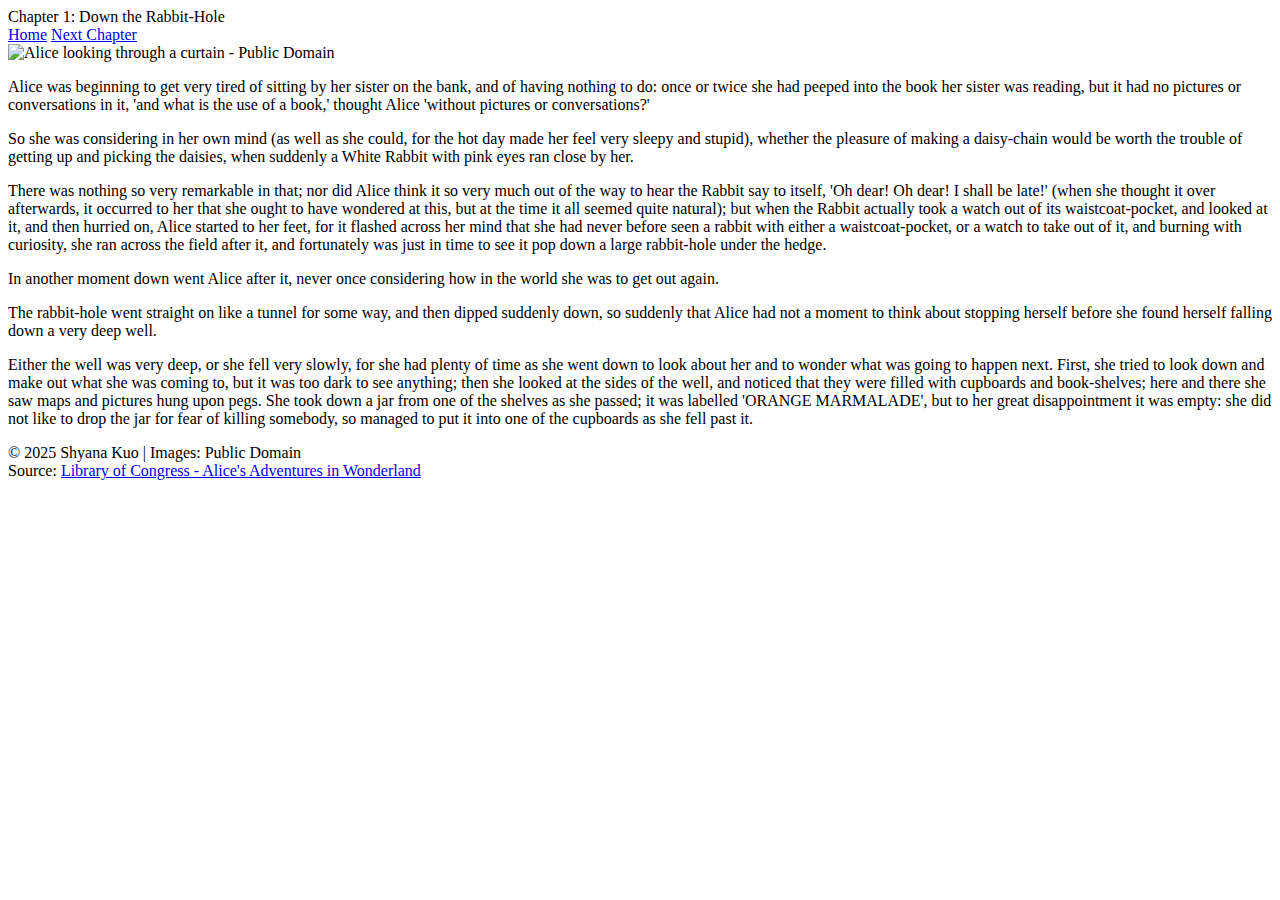
==== chapter1.html @ 797e6e1f "Create chapter1.html" ====
<!DOCTYPE html>
<html lang="en">
<head>
    <meta charset="UTF-8">
    <meta name="viewport" content="width=device-width, initial-scale=1.0">
    <title>Chapter 1 - Down the Rabbit-Hole</title>
    <link rel="stylesheet" href="styles.css">
</head>
<body>
    <header>Chapter 1: Down the Rabbit-Hole</header>
    <nav>
        <a href="index.html">Home</a>
        <a href="chapter2.html">Next Chapter</a>
    </nav>
    <img src= "image/alice_1_2.png" alt="Alice looking through a curtain - Public Domain">
    <p>Alice was beginning to get very tired of sitting by her sister on the bank, and of having nothing to do: once or twice she had peeped into the book her sister was reading, but it had no pictures or conversations in it, 'and what is the use of a book,' thought Alice 'without pictures or conversations?'</p>
    <p>So she was considering in her own mind (as well as she could, for the hot day made her feel very sleepy and stupid), whether the pleasure of making a daisy-chain would be worth the trouble of getting up and picking the daisies, when suddenly a White Rabbit with pink eyes ran close by her.</p>
    <p>There was nothing so very remarkable in that; nor did Alice think it so very much out of the way to hear the Rabbit say to itself, 'Oh dear! Oh dear! I shall be late!' (when she thought it over afterwards, it occurred to her that she ought to have wondered at this, but at the time it all seemed quite natural); but when the Rabbit actually took a watch out of its waistcoat-pocket, and looked at it, and then hurried on, Alice started to her feet, for it flashed across her mind that she had never before seen a rabbit with either a waistcoat-pocket, or a watch to take out of it, and burning with curiosity, she ran across the field after it, and fortunately was just in time to see it pop down a large rabbit-hole under the hedge.</p>
    <p>In another moment down went Alice after it, never once considering how in the world she was to get out again.</p>
    <p>The rabbit-hole went straight on like a tunnel for some way, and then dipped suddenly down, so suddenly that Alice had not a moment to think about stopping herself before she found herself falling down a very deep well.</p>
    <p>Either the well was very deep, or she fell very slowly, for she had plenty of time as she went down to look about her and to wonder what was going to happen next. First, she tried to look down and make out what she was coming to, but it was too dark to see anything; then she looked at the sides of the well, and noticed that they were filled with cupboards and book-shelves; here and there she saw maps and pictures hung upon pegs. She took down a jar from one of the shelves as she passed; it was labelled 'ORANGE MARMALADE', but to her great disappointment it was empty: she did not like to drop the jar for fear of killing somebody, so managed to put it into one of the cupboards as she fell past it.</p>
   <footer>
        &copy; 2025 Shyana Kuo | Images: Public Domain <br>
        Source: <a href="https://www.loc.gov/item/12031272" target="_blank">Library of Congress - Alice's Adventures in Wonderland</a>
    </footer>
</body>
</html>
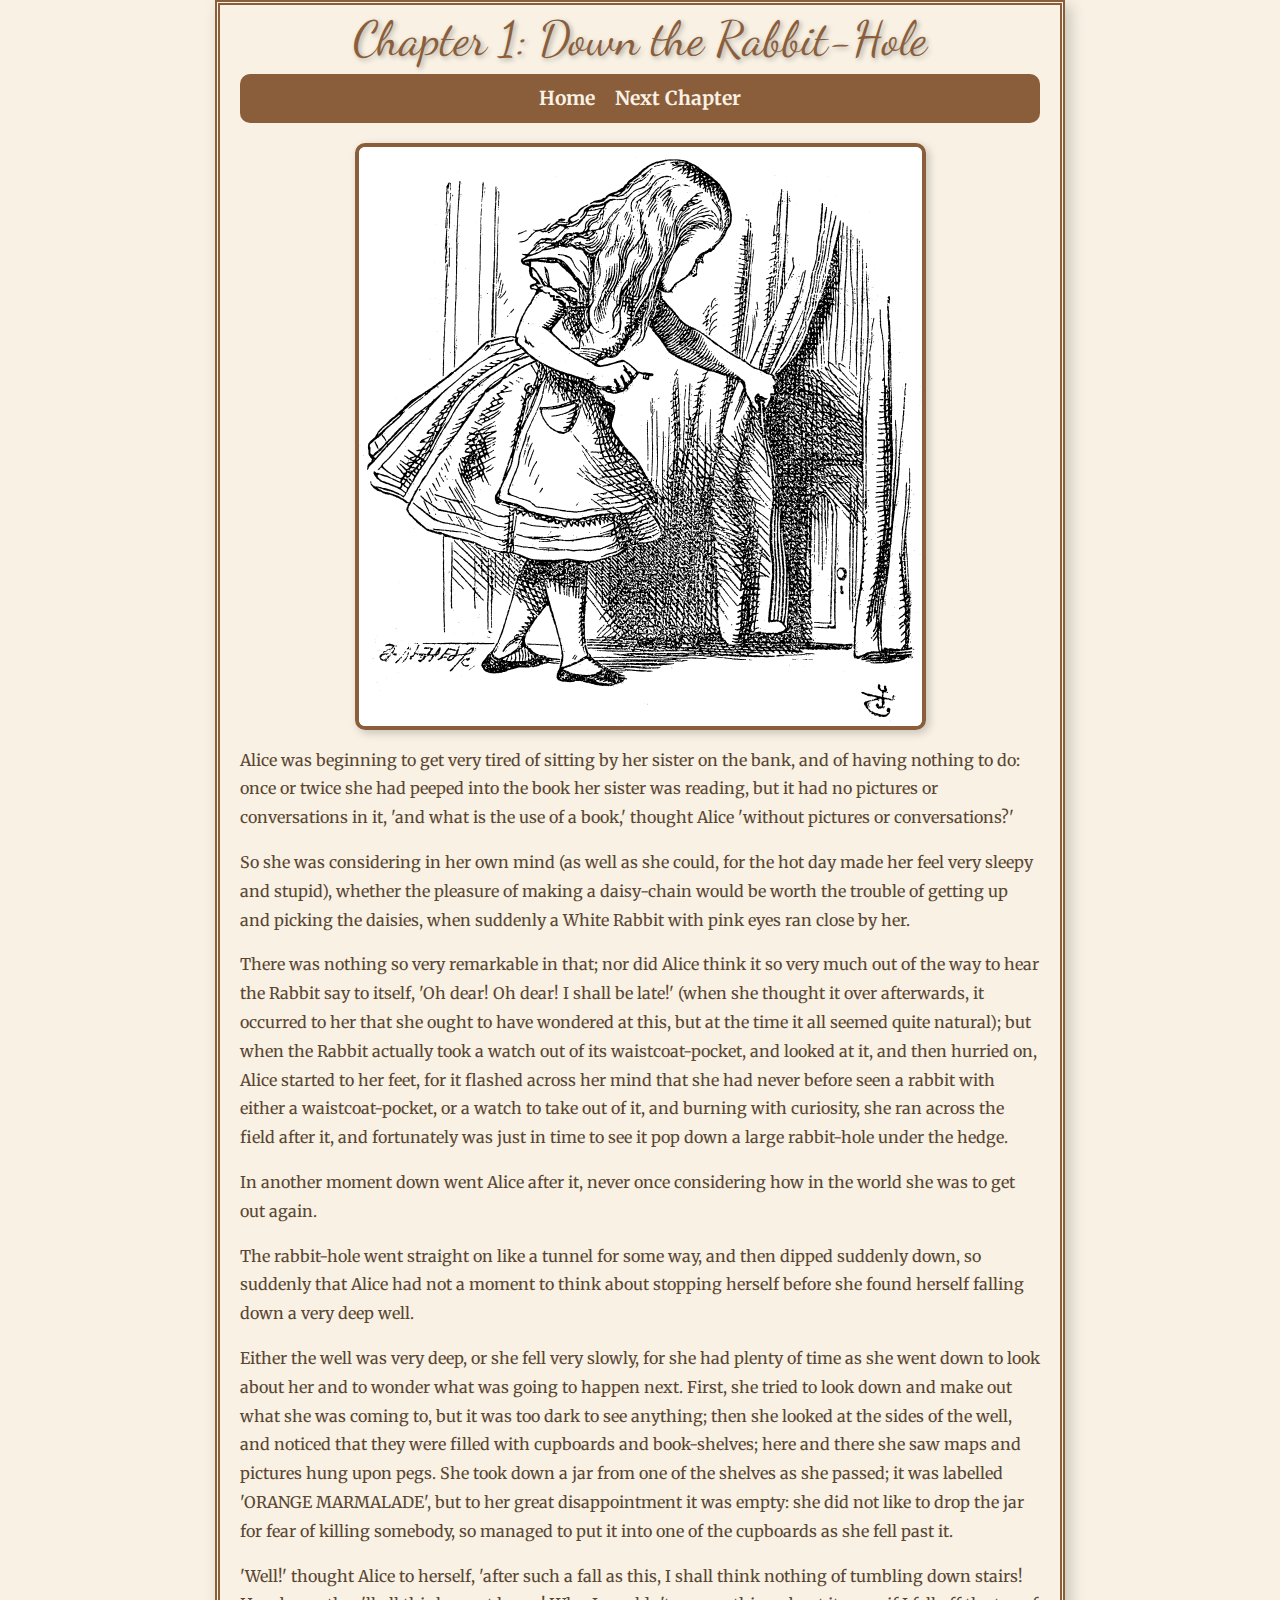
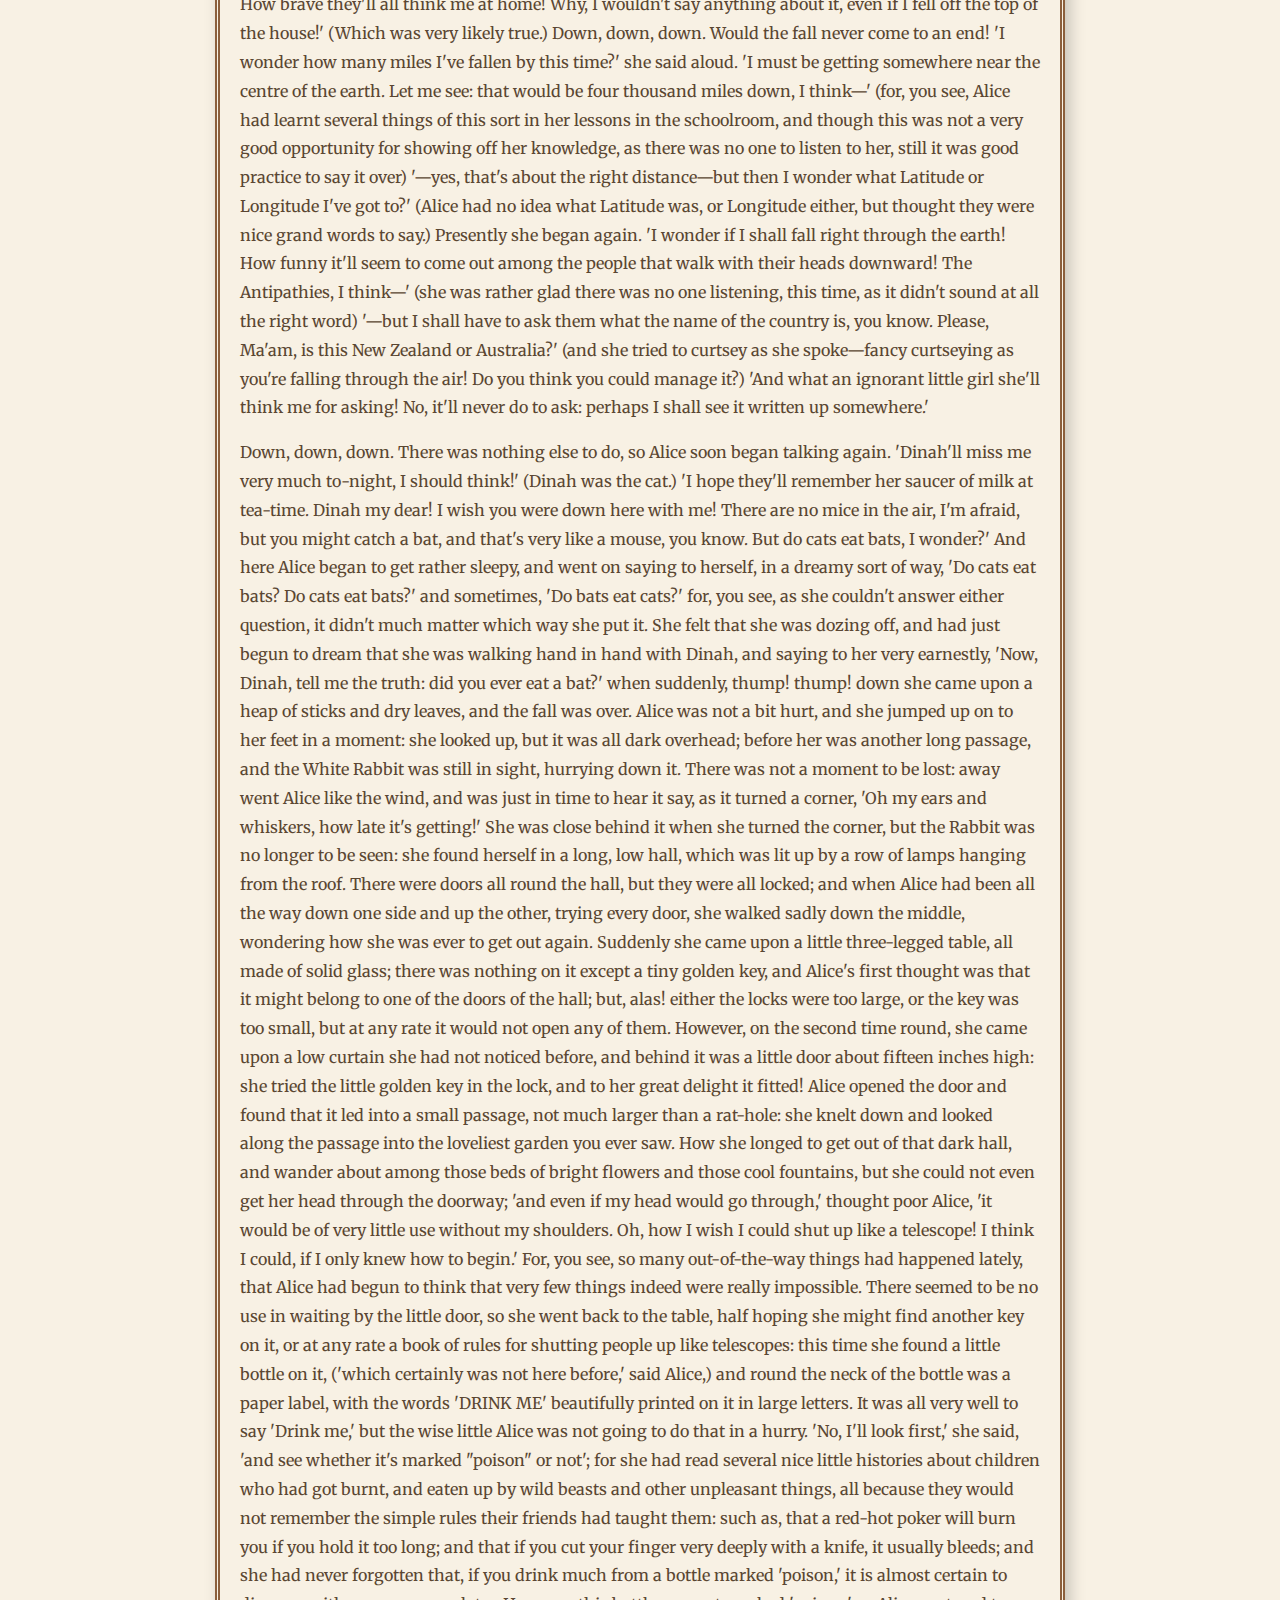
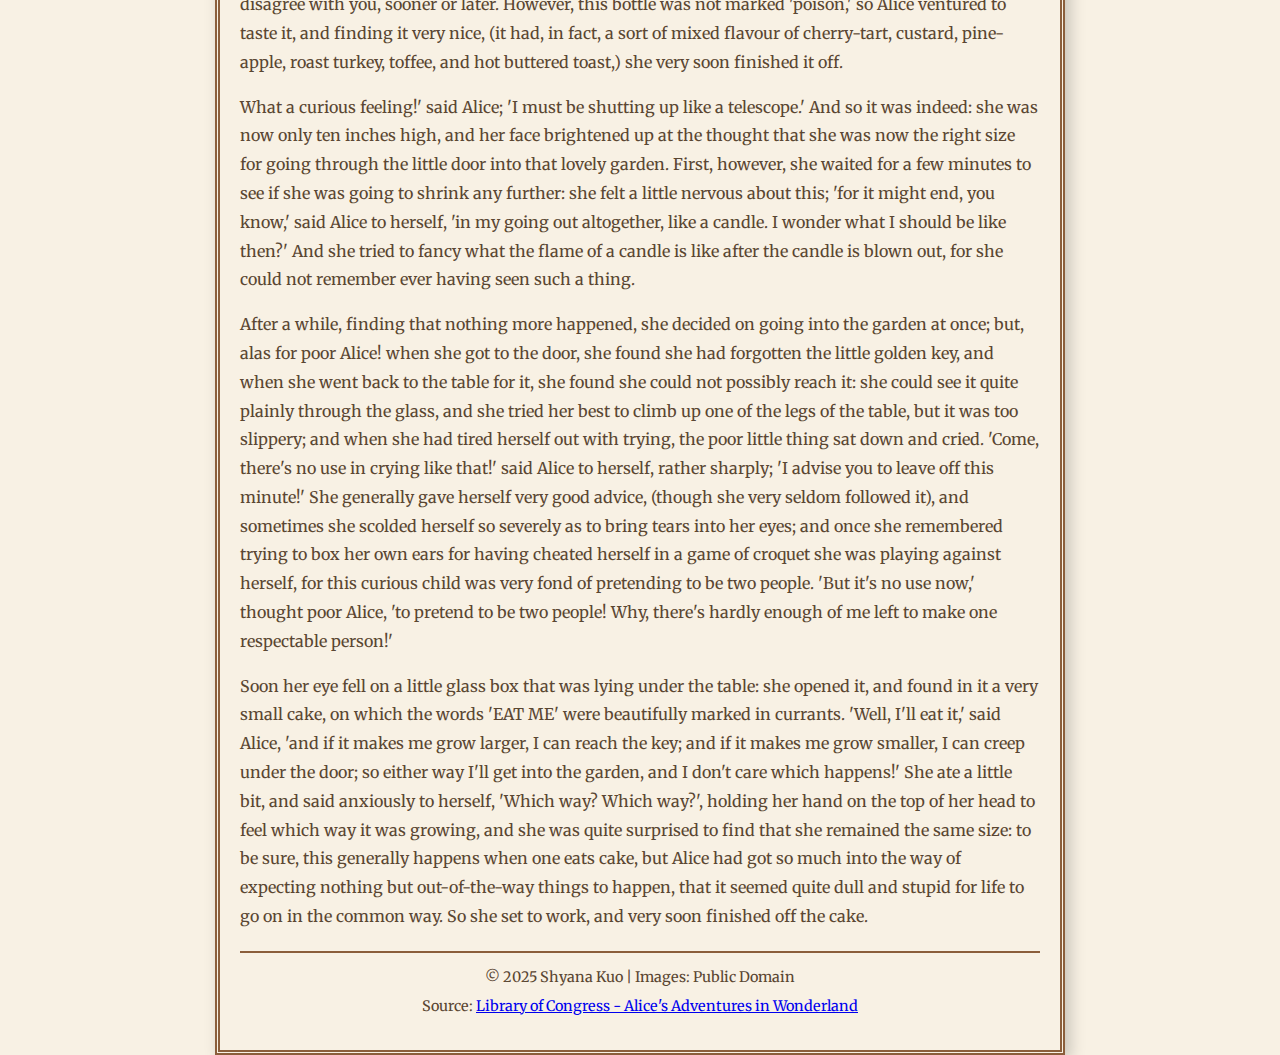
==== commit 9d40762d: "Update chapter1.html" ====
--- a/chapter1.html
+++ b/chapter1.html
@@ -19,9 +19,27 @@
     <p>In another moment down went Alice after it, never once considering how in the world she was to get out again.</p>
     <p>The rabbit-hole went straight on like a tunnel for some way, and then dipped suddenly down, so suddenly that Alice had not a moment to think about stopping herself before she found herself falling down a very deep well.</p>
     <p>Either the well was very deep, or she fell very slowly, for she had plenty of time as she went down to look about her and to wonder what was going to happen next. First, she tried to look down and make out what she was coming to, but it was too dark to see anything; then she looked at the sides of the well, and noticed that they were filled with cupboards and book-shelves; here and there she saw maps and pictures hung upon pegs. She took down a jar from one of the shelves as she passed; it was labelled 'ORANGE MARMALADE', but to her great disappointment it was empty: she did not like to drop the jar for fear of killing somebody, so managed to put it into one of the cupboards as she fell past it.</p>
+    <p>'Well!' thought Alice to herself, 'after such a fall as this, I shall think nothing of tumbling down stairs! How brave they'll all think me at home! Why, I wouldn't say anything about it, even if I fell off the top of the house!' (Which was very likely true.)
+Down, down, down. Would the fall never come to an end! 'I wonder how many miles I've fallen by this time?' she said aloud. 'I must be getting somewhere near the centre of the earth. Let me see: that would be four thousand miles down, I think—' (for, you see, Alice had learnt several things of this sort in her lessons in the schoolroom, and though this was not a very good opportunity for showing off her knowledge, as there was no one to listen to her, still it was good practice to say it over) '—yes, that's about the right distance—but then I wonder what Latitude or Longitude I've got to?' (Alice had no idea what Latitude was, or Longitude either, but thought they were nice grand words to say.)
+Presently she began again. 'I wonder if I shall fall right through the earth! How funny it'll seem to come out among the people that walk with their heads downward! The Antipathies, I think—' (she was rather glad there was no one listening, this time, as it didn't sound at all the right word) '—but I shall have to ask them what the name of the country is, you know. Please, Ma'am, is this New Zealand or Australia?' (and she tried to curtsey as she spoke—fancy curtseying as you're falling through the air! Do you think you could manage it?) 'And what an ignorant little girl she'll think me for asking! No, it'll never do to ask: perhaps I shall see it written up somewhere.'</p>
+    <p>Down, down, down. There was nothing else to do, so Alice soon began talking again. 'Dinah'll miss me very much to-night, I should think!' (Dinah was the cat.) 'I hope they'll remember her saucer of milk at tea-time. Dinah my dear! I wish you were down here with me! There are no mice in the air, I'm afraid, but you might catch a bat, and that's very like a mouse, you know. But do cats eat bats, I wonder?' And here Alice began to get rather sleepy, and went on saying to herself, in a dreamy sort of way, 'Do cats eat bats? Do cats eat bats?' and sometimes, 'Do bats eat cats?' for, you see, as she couldn't answer either question, it didn't much matter which way she put it. She felt that she was dozing off, and had just begun to dream that she was walking hand in hand with Dinah, and saying to her very earnestly, 'Now, Dinah, tell me the truth: did you ever eat a bat?' when suddenly, thump! thump! down she came upon a heap of sticks and dry leaves, and the fall was over.
+Alice was not a bit hurt, and she jumped up on to her feet in a moment: she looked up, but it was all dark overhead; before her was another long passage, and the White Rabbit was still in sight, hurrying down it. There was not a moment to be lost: away went Alice like the wind, and was just in time to hear it say, as it turned a corner, 'Oh my ears and whiskers, how late it's getting!' She was close behind it when she turned the corner, but the Rabbit was no longer to be seen: she found herself in a long, low hall, which was lit up by a row of lamps hanging from the roof.
+There were doors all round the hall, but they were all locked; and when Alice had been all the way down one side and up the other, trying every door, she walked sadly down the middle, wondering how she was ever to get out again.
+Suddenly she came upon a little three-legged table, all made of solid glass; there was nothing on it except a tiny golden key, and Alice's first thought was that it might belong to one of the doors of the hall; but, alas! either the locks were too large, or the key was too small, but at any rate it would not open any of them. However, on the second time round, she came upon a low curtain she had not noticed before, and behind it was a little door about fifteen inches high: she tried the little golden key in the lock, and to her great delight it fitted!
+Alice opened the door and found that it led into a small passage, not much larger than a rat-hole: she knelt down and looked along the passage into the loveliest garden you ever saw. How she longed to get out of that dark hall, and wander about among those beds of bright flowers and those cool fountains, but she could not even get her head through the doorway; 'and even if my head would go through,' thought poor Alice, 'it would be of very little use without my shoulders. Oh, how I wish I could shut up like a telescope! I think I could, if I only knew how to begin.' For, you see, so many out-of-the-way things had happened lately, that Alice had begun to think that very few things indeed were really impossible.
+There seemed to be no use in waiting by the little door, so she went back to the table, half hoping she might find another key on it, or at any rate a book of rules for shutting people up like telescopes: this time she found a little bottle on it, ('which certainly was not here before,' said Alice,) and round the neck of the bottle was a paper label, with the words 'DRINK ME' beautifully printed on it in large letters.
+It was all very well to say 'Drink me,' but the wise little Alice was not going to do that in a hurry. 'No, I'll look first,' she said, 'and see whether it's marked "poison" or not'; for she had read several nice little histories about children who had got burnt, and eaten up by wild beasts and other unpleasant things, all because they would not remember the simple rules their friends had taught them: such as, that a red-hot poker will burn you if you hold it too long; and that if you cut your finger very deeply with a knife, it usually bleeds; and she had never forgotten that, if you drink much from a bottle marked 'poison,' it is almost certain to disagree with you, sooner or later.
+However, this bottle was not marked 'poison,' so Alice ventured to taste it, and finding it very nice, (it had, in fact, a sort of mixed flavour of cherry-tart, custard, pine-apple, roast turkey, toffee, and hot buttered toast,) she very soon finished it off.<p>
+    <p>What a curious feeling!' said Alice; 'I must be shutting up like a telescope.'
+And so it was indeed: she was now only ten inches high, and her face brightened up at the thought that she was now the right size for going through the little door into that lovely garden. First, however, she waited for a few minutes to see if she was going to shrink any further: she felt a little nervous about this; 'for it might end, you know,' said Alice to herself, 'in my going out altogether, like a candle. I wonder what I should be like then?' And she tried to fancy what the flame of a candle is like after the candle is blown out, for she could not remember ever having seen such a thing.</p>
+    <p>After a while, finding that nothing more happened, she decided on going into the garden at once; but, alas for poor Alice! when she got to the door, she found she had forgotten the little golden key, and when she went back to the table for it, she found she could not possibly reach it: she could see it quite plainly through the glass, and she tried her best to climb up one of the legs of the table, but it was too slippery; and when she had tired herself out with trying, the poor little thing sat down and cried.
+'Come, there's no use in crying like that!' said Alice to herself, rather sharply; 'I advise you to leave off this minute!' She generally gave herself very good advice, (though she very seldom followed it), and sometimes she scolded herself so severely as to bring tears into her eyes; and once she remembered trying to box her own ears for having cheated herself in a game of croquet she was playing against herself, for this curious child was very fond of pretending to be two people. 'But it's no use now,' thought poor Alice, 'to pretend to be two people! Why, there's hardly enough of me left to make one respectable person!'</p>
+    <p>Soon her eye fell on a little glass box that was lying under the table: she opened it, and found in it a very small cake, on which the words 'EAT ME' were beautifully marked in currants. 'Well, I'll eat it,' said Alice, 'and if it makes me grow larger, I can reach the key; and if it makes me grow smaller, I can creep under the door; so either way I'll get into the garden, and I don't care which happens!'
+She ate a little bit, and said anxiously to herself, 'Which way? Which way?', holding her hand on the top of her head to feel which way it was growing, and she was quite surprised to find that she remained the same size: to be sure, this generally happens when one eats cake, but Alice had got so much into the way of expecting nothing but out-of-the-way things to happen, that it seemed quite dull and stupid for life to go on in the common way.
+So she set to work, and very soon finished off the cake.</p>
    <footer>
         &copy; 2025 Shyana Kuo | Images: Public Domain <br>
         Source: <a href="https://www.loc.gov/item/12031272" target="_blank">Library of Congress - Alice's Adventures in Wonderland</a>
     </footer>
 </body>
-</html>+</html>
--- a/styles.css
+++ b/styles.css
@@ -0,0 +1,67 @@
+/* styles.css */
+
+@import url('https://fonts.googleapis.com/css2?family=Dancing+Script:wght@700&family=Playfair+Display&family=Merriweather&display=swap');
+
+body {
+    font-family: 'Merriweather', serif;
+    background-color: #f8f1e4;
+    color: #5a4632;
+    text-align: left;
+    line-height: 1.8em;
+    max-width: 50em;
+    margin: auto;
+    padding: 20px;
+    border: 5px double #8b5e3b;
+    box-shadow: 5px 5px 15px rgba(0, 0, 0, 0.2);
+}
+
+header {
+    text-align: center;
+    font-size: 3em;
+    margin-bottom: 20px;
+    font-family: 'Dancing Script', cursive;
+    color: #8b5e3b;
+    text-shadow: 2px 2px 5px rgba(0, 0, 0, 0.3);
+}
+
+nav {
+    display: flex;
+    justify-content: center;
+    gap: 20px;
+    margin-bottom: 20px;
+    background-color: #8b5e3b;
+    padding: 10px;
+    border-radius: 10px;
+}
+
+nav a {
+    text-decoration: none;
+    font-weight: bold;
+    color: #f8f1e4;
+    font-size: 1.2em;
+    transition: color 0.3s, transform 0.2s;
+}
+
+nav a:hover {
+    color: #d4a276;
+    transform: scale(1.1);
+}
+
+img {
+    display: block;
+    margin: auto;
+    max-width: 100%;
+    height: auto;
+    border: 4px solid #8b5e3b;
+    border-radius: 10px;
+    box-shadow: 3px 3px 10px rgba(0, 0, 0, 0.2);
+}
+
+footer {
+    text-align: center;
+    margin-top: 20px;
+    font-size: 0.9em;
+    color: #5a4632;
+    padding: 10px;
+    border-top: 2px solid #8b5e3b;
+}
